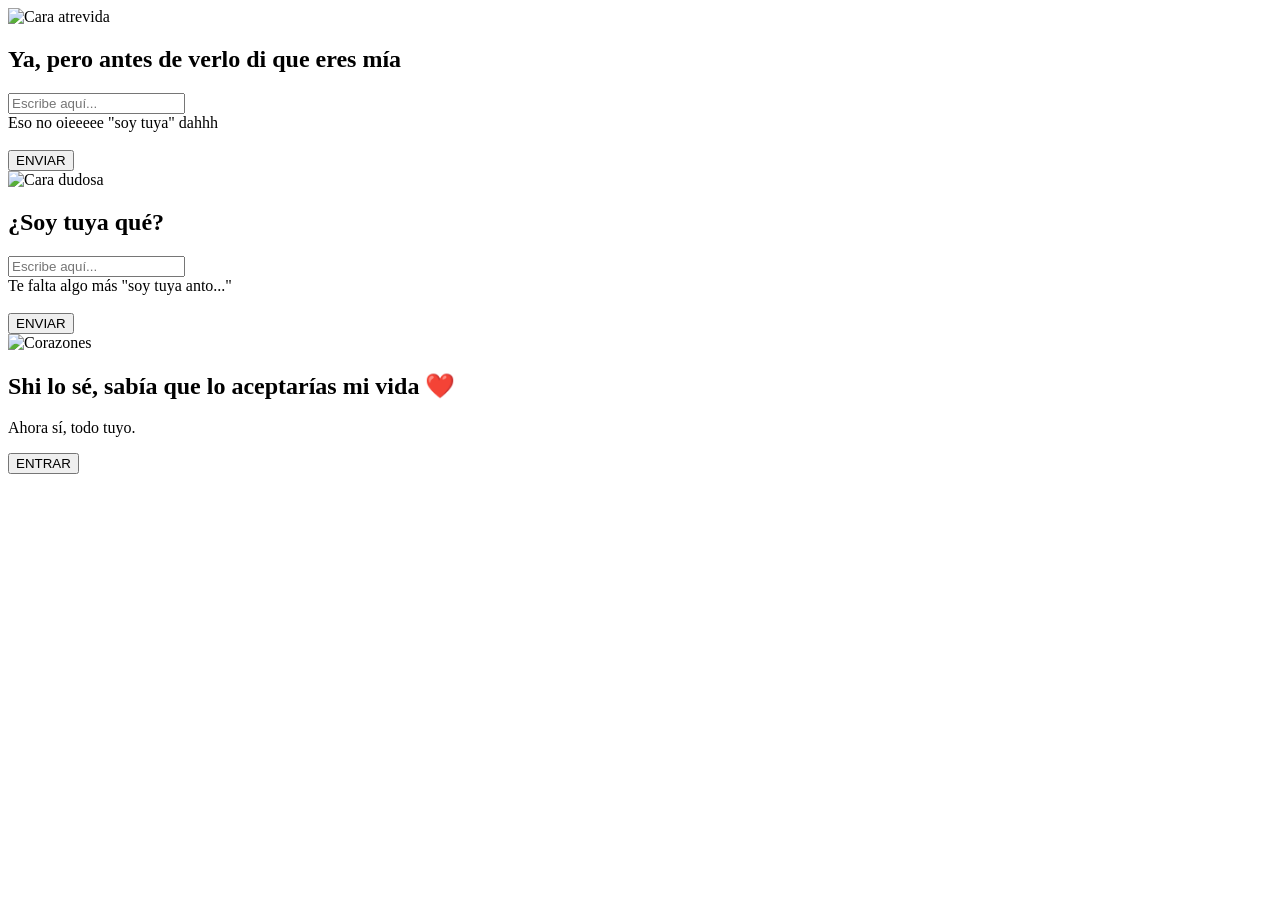
==== contrasena.html @ 52d06030 "Add files via upload" ====
<!DOCTYPE html>
<html lang="es">
<head>
    <meta charset="UTF-8">
    <meta name="viewport" content="width=device-width, initial-scale=1.0">
    <title>Confirmación final</title>
    <link href="https://fonts.googleapis.com/css2?family=Caveat:wght@400;700&family=Nunito:wght@400;700&display=swap" rel="stylesheet">
    <link rel="stylesheet" href="../css/style.css">
</head>
<body>
    <div class="container">
        <div id="screen-1" class="screen active">
            <img src="../img/contra1.jpeg" alt="Cara atrevida" class="icon-img">
            <h2>Ya, pero antes de verlo di que eres mía</h2>
            <input type="text" id="input-1" placeholder="Escribe aquí..." autocomplete="off">
            <div id="error-1" class="error-msg">Eso no oieeeee "soy tuya" dahhh</div>
            <br>
            <button onclick="checkFirst()">ENVIAR</button>
        </div>

        <div id="screen-2" class="screen">
            <img src="../img/contra2.jpeg" alt="Cara dudosa" class="icon-img">
            <h2>¿Soy tuya qué?</h2>
            <input type="text" id="input-2" placeholder="Escribe aquí..." autocomplete="off">
            <div id="error-2" class="error-msg">Te falta algo más "soy tuya anto..."</div>
            <br>
            <button onclick="checkSecond()">ENVIAR</button>
        </div>

        <div id="screen-success" class="screen">
            <img src="../img/contrayei.jpeg" alt="Corazones" class="icon-img">
            <h2>Shi lo sé, sabía que lo aceptarías mi vida ❤️</h2>
            <p>Ahora sí, todo tuyo.</p>
            <button onclick="window.location.href='juego.html'">ENTRAR</button>
        </div>
    </div>


    
    <script>
        function showScreen(screenId) {
            const screens = document.querySelectorAll('.screen');
            screens.forEach(screen => screen.classList.remove('active'));
            document.getElementById(screenId).classList.add('active');
        }

        function cleanText(text) {
            return text.normalize("NFD").replace(/[\u0300-\u036f]/g, "").toLowerCase().trim();
        }

        function triggerError(inputId, errorId) {
            const errorMsg = document.getElementById(errorId);
            const inputElement = document.getElementById(inputId);
            
            errorMsg.style.opacity = '1';
            inputElement.style.transform = 'translateX(-10px)';
            setTimeout(() => inputElement.style.transform = 'translateX(10px)', 100);
            setTimeout(() => inputElement.style.transform = 'translateX(-10px)', 200);
            setTimeout(() => inputElement.style.transform = 'translateX(0)', 300);
        }

        function checkFirst() {
            const input = document.getElementById('input-1').value;
            if (cleanText(input) === 'soy tuya') {
                document.getElementById('error-1').style.opacity = '0';
                showScreen('screen-2');
            } else {
                triggerError('input-1', 'error-1');
            }
        }

        function checkSecond() {
            const input = document.getElementById('input-2').value;
            const cleaned = cleanText(input);
            if (cleaned === 'soy tuya antonio' || cleaned === 'soy tuya, antonio') {
                document.getElementById('error-2').style.opacity = '0';
                showScreen('screen-success');
            } else {
                triggerError('input-2', 'error-2');
            }
        }
    </script>
</body>
</html>
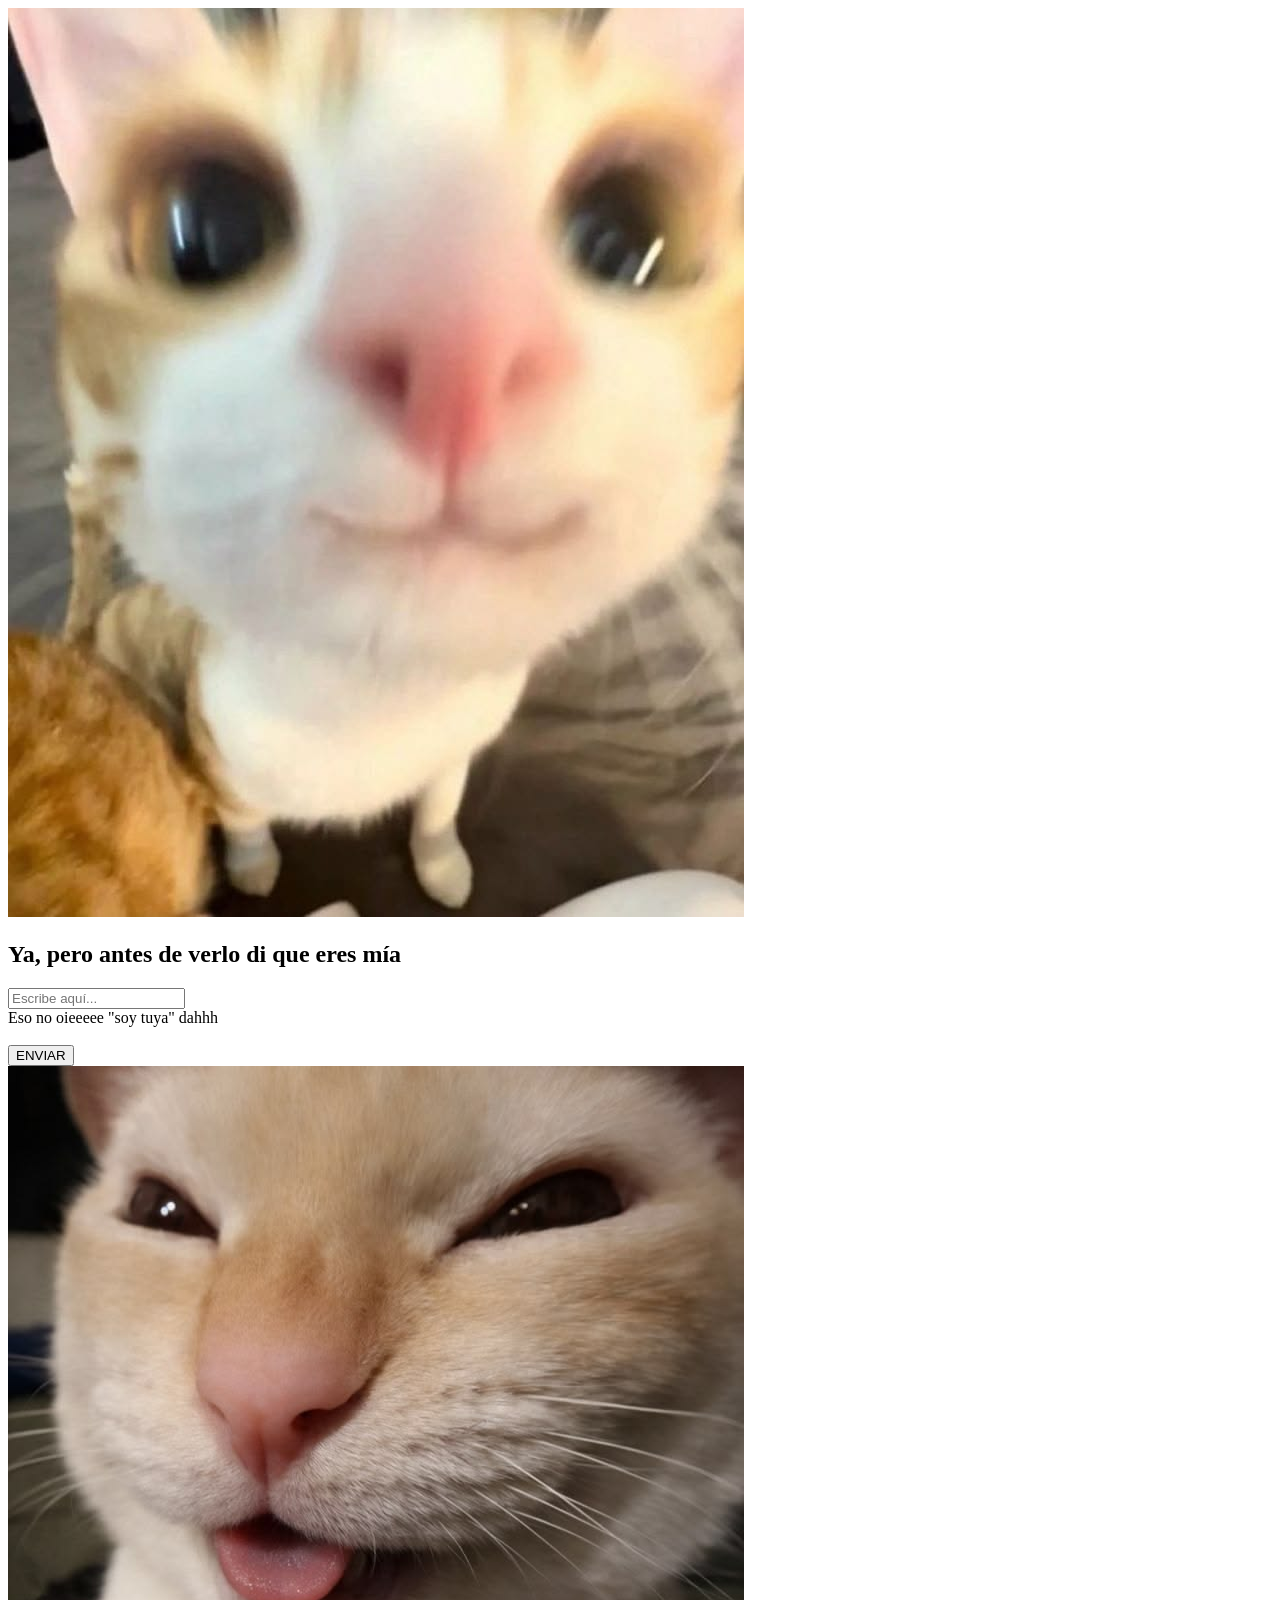
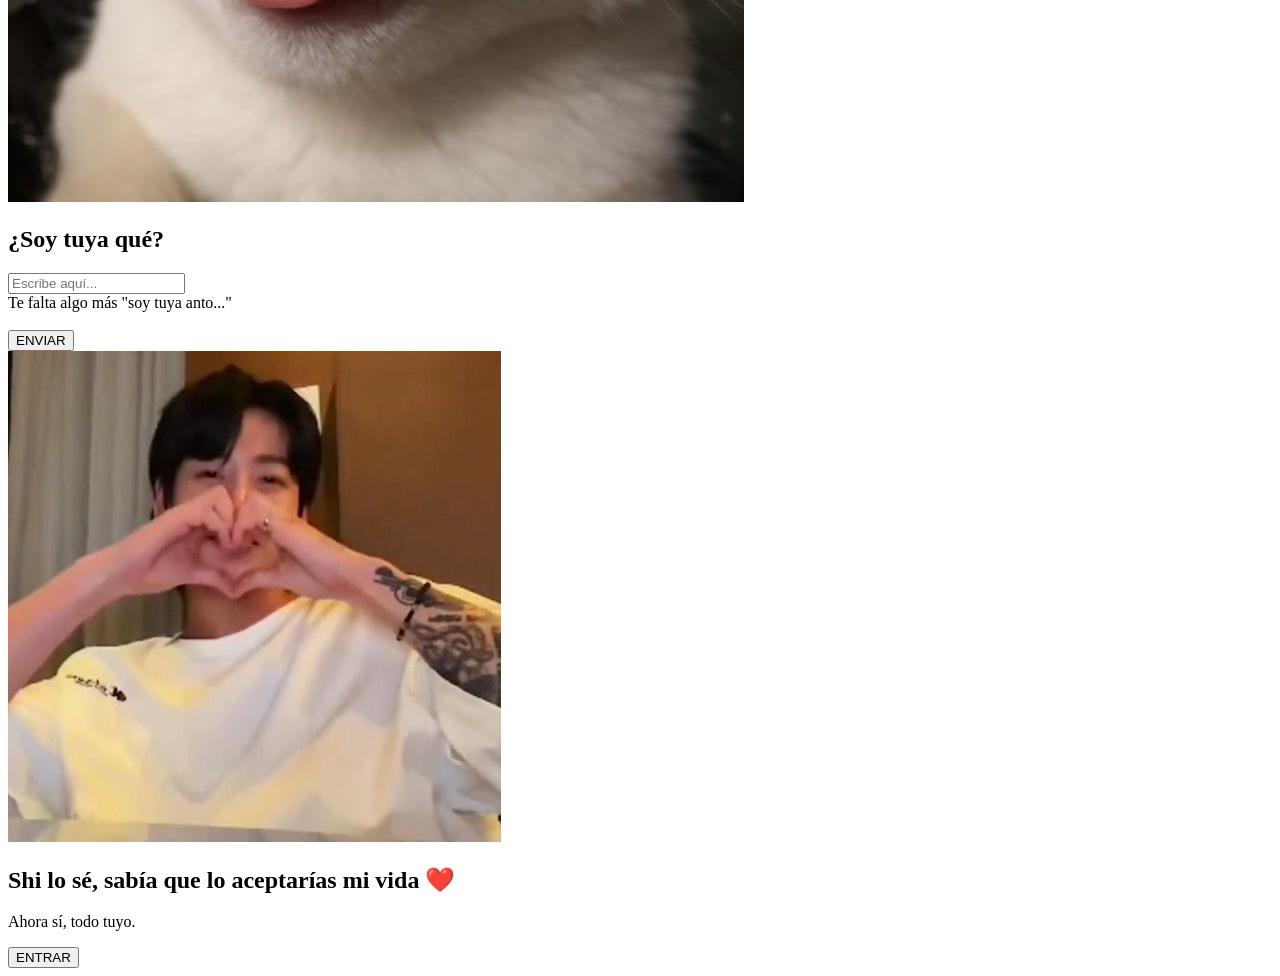
==== commit 7213f6f2: "Fix HTML encoding issues in contrasena.html" ====
--- a/contrasena.html
+++ b/contrasena.html
@@ -10,7 +10,7 @@
 <body>
     <div class="container">
         <div id="screen-1" class="screen active">
-            <img src="../img/contra1.jpeg" alt="Cara atrevida" class="icon-img">
+            <img src="contra1.jpeg" alt="Cara atrevida" class="icon-img">
             <h2>Ya, pero antes de verlo di que eres mía</h2>
             <input type="text" id="input-1" placeholder="Escribe aquí..." autocomplete="off">
             <div id="error-1" class="error-msg">Eso no oieeeee "soy tuya" dahhh</div>
@@ -19,7 +19,7 @@
         </div>
 
         <div id="screen-2" class="screen">
-            <img src="../img/contra2.jpeg" alt="Cara dudosa" class="icon-img">
+            <img src="contra2.jpeg" alt="Cara dudosa" class="icon-img">
             <h2>¿Soy tuya qué?</h2>
             <input type="text" id="input-2" placeholder="Escribe aquí..." autocomplete="off">
             <div id="error-2" class="error-msg">Te falta algo más "soy tuya anto..."</div>
@@ -28,7 +28,7 @@
         </div>
 
         <div id="screen-success" class="screen">
-            <img src="../img/contrayei.jpeg" alt="Corazones" class="icon-img">
+            <img src="contrayei.jpeg" alt="Corazones" class="icon-img">
             <h2>Shi lo sé, sabía que lo aceptarías mi vida ❤️</h2>
             <p>Ahora sí, todo tuyo.</p>
             <button onclick="window.location.href='juego.html'">ENTRAR</button>
@@ -81,4 +81,4 @@
         }
     </script>
 </body>
-</html>+</html>
